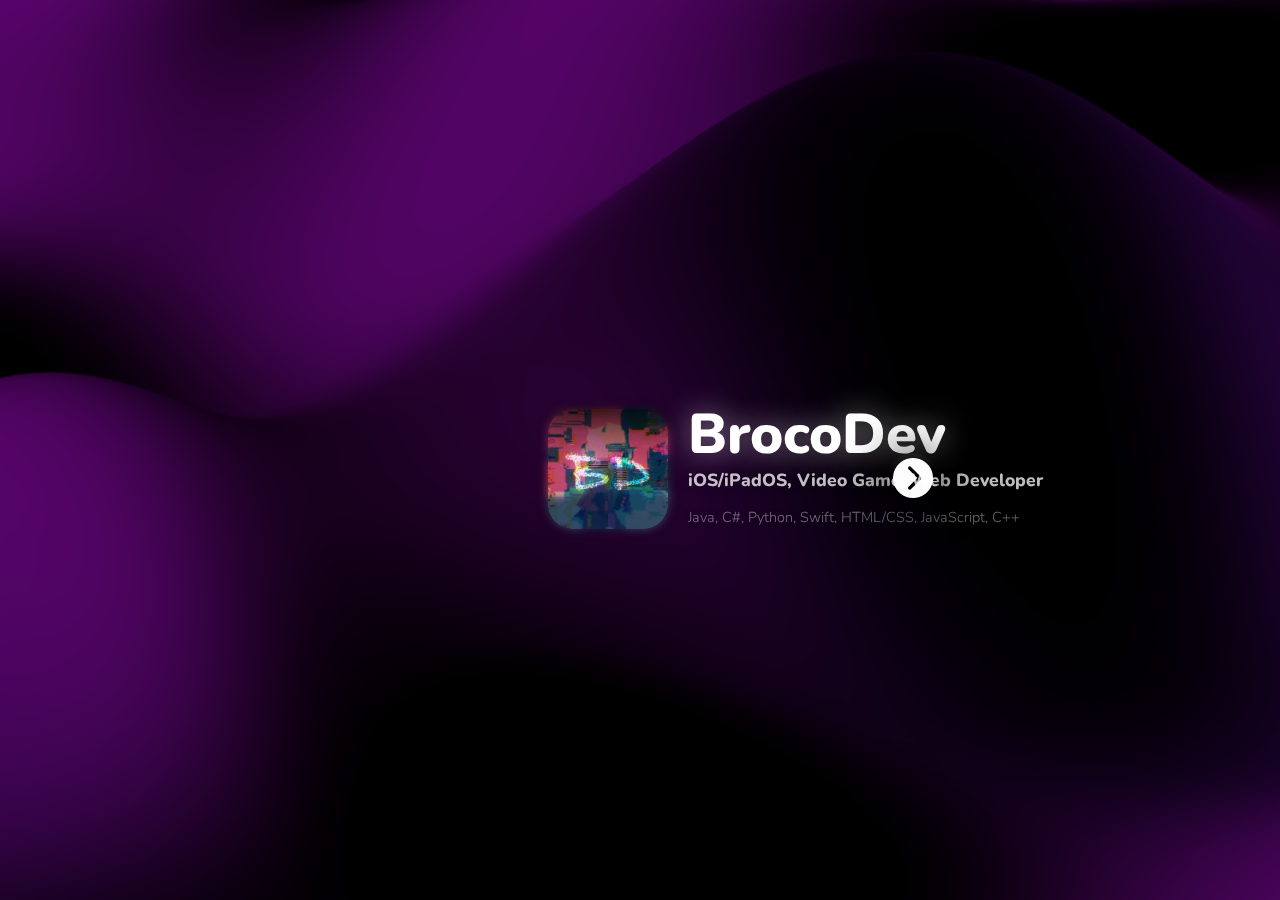
==== index.html @ 1db829f8 "Add files via upload" ====
<!DOCTYPE html>
  <html lang="en">
    <head>
      <meta charset="UTF-8">
      <meta name="viewport" content="width=device-width, initial-scale=1.0">
      <meta http-equiv="X-UA-Compatible" content="ie=edge">
      <title>BrocoDev | Home</title>
      <!--<link rel="icon" type="image/x-icon" href="/Resources/images/favicon.ico">-->
      <link rel="stylesheet" href="/CSS/style.css">
      <link href="https://fonts.cdnfonts.com/css/sf-pro-display" rel="stylesheet">
      <link href="https://fonts.googleapis.com/css2?family=Nunito:ital,wght@0,200;0,300;0,400;0,500;0,600;0,700;0,800;0,900;0,1000;1,200;1,300;1,400;1,500;1,600;1,700;1,800;1,900;1,1000&display=swap" rel="stylesheet">
    </head>
    <style>
      body {
        display: flex;
        align-items: center;
        justify-content: center;
        height: 100vh;
        margin: 0;
        background-color: black;
        width: 100%;
        overflow: hidden;
      }

      main {
        display: flex;
        align-items: center;
      }

      img {
        margin-bottom: 30px;
      }
    </style>
    <body onload="animationIn(); fadeInBackground();">
      <canvas id="gradient-canvas"></canvas>
      <main>
        <div id="movingObject">
        <div class="profile-img-container">
          <img class="overlay-img" src="/Resources/pfp.png" alt="Overlay Profile Picture">
          <img class="profile-img-container" src="/Resources/pfp.png" alt="Profile Picture">
        </div>
          <h1>BrocoDev</h1>  
          <h2>iOS/iPadOS, Video Game, Web Developer</h2>  
          <h3>Java, C#, Python, Swift, HTML/CSS, JavaScript, C++</h3>
        </div>
        <div id="button">
        <button class="rightarrow-btn" onclick="animationOut('aboutmepage.html'); fadeOutBackground();" aria-label="Right Arrow Button"></button>
        </div>
      </main>
      <script src="/Scripts/bg.js"></script>
      <script src="/Scripts/handler.js"></script>
    </body>
  </html>
---- CSS/style.css ----
#movingObject {
    position:relative;
    opacity: 0;
  }
  
  #button {
    opacity: 0;
  }


  h1 {
    font-family: 'Nunito';
    font-weight: 850;
    color: white;
    text-align: left;
    font-size: 350%;
    text-shadow: 0px 0px 30px rgba(255, 255, 255, 0.468);
    margin-bottom: -4%;
    margin-left: 140px;
  }

  h2 {
    font-family: 'Nunito';
    font-weight: 800;
    color: white;
    text-align: left;
    font-size: 110%;    
    letter-spacing: 0px;
    text-shadow: 0px 0px 10px rgba(0, 0, 0, 0.468);
    opacity: 75%;
    margin-left: 140px;
  }

  h3 {
    font-family: 'Nunito';
    font-weight: 300;
    color: white;
    text-align: left;
    font-size: 90%;    
    letter-spacing: 0px;
    text-shadow: 0px 0px 10px rgba(0, 0, 0, 0.468);
    opacity: 40%;
    margin-left: 140px;
  }

  .profile-img-container {
    position:absolute;
  }

  .profile-img-container {
    margin-top: 25px;
    margin-right: 50px;
    width: 120px;
    height: auto;
    border-radius: 25px;
  }

  .overlay-img {
    position: absolute;
    margin-top: 25px;
    margin-right: 50px;
    width: 120px; /* Adjust as needed */
    height: auto; /* Adjust as needed */
    border-radius: 25px;
    -webkit-filter: blur(5px);
  }

  .left-animation {
    transform: translateX(-100%);
  }

  .right-animation {
    transform: translateX(100%);
  }

  .rightarrow-btn {
    margin-top: 60px;
    margin-left: 50px;
    width: 50px;
    height: 50px;
    border: none;
    border-radius: 25px;
    background-color: transparent;
    background-image: url('/Resources/rightarrow.png'); 
    background-size: cover;
    cursor: pointer;
    box-shadow: 0px 0px 50px rgba(0, 0, 0, 1);
  }
  
  .white-image {
    filter: brightness(0) invert(1);
  }

  
  #gradient-canvas {
    width: 100%;
    height: 100%;
    --gradient-color-1: #5f0675;
    --gradient-color-2: #280541;
    --gradient-color-3: rgb(163, 126, 255);
    --gradient-color-4: #000000;
    z-index: -1;
    position: absolute;
    opacity: 0;
  }
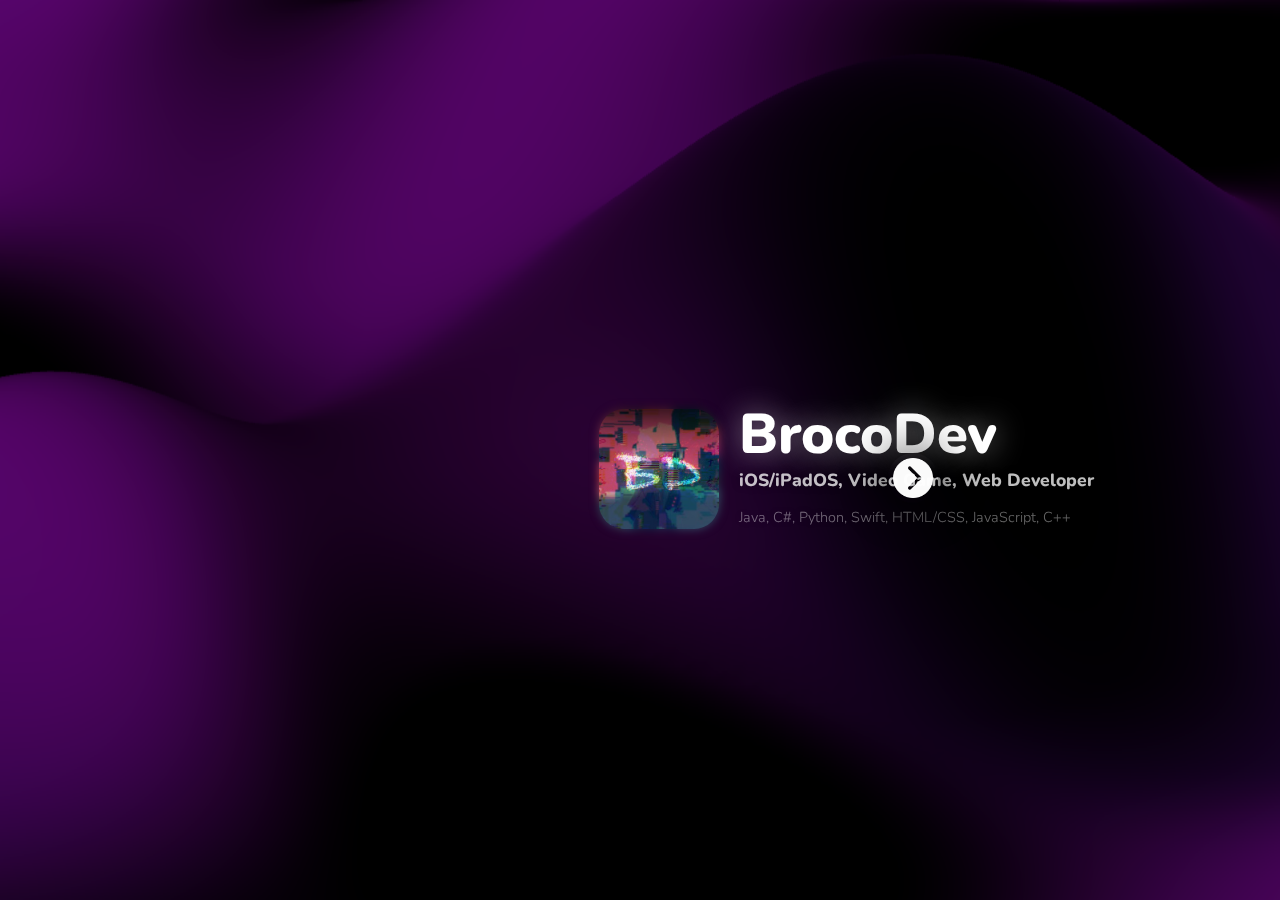
==== commit 0ab0b93e: "Add files via upload" ====
--- a/index.html
+++ b/index.html
@@ -6,7 +6,7 @@
       <meta http-equiv="X-UA-Compatible" content="ie=edge">
       <title>BrocoDev | Home</title>
       <!--<link rel="icon" type="image/x-icon" href="/Resources/images/favicon.ico">-->
-      <link rel="stylesheet" href="/CSS/style.css">
+      <link rel="stylesheet" href="style.css">
       <link href="https://fonts.cdnfonts.com/css/sf-pro-display" rel="stylesheet">
       <link href="https://fonts.googleapis.com/css2?family=Nunito:ital,wght@0,200;0,300;0,400;0,500;0,600;0,700;0,800;0,900;0,1000;1,200;1,300;1,400;1,500;1,600;1,700;1,800;1,900;1,1000&display=swap" rel="stylesheet">
     </head>
@@ -36,8 +36,8 @@
       <main>
         <div id="movingObject">
         <div class="profile-img-container">
-          <img class="overlay-img" src="/Resources/pfp.png" alt="Overlay Profile Picture">
-          <img class="profile-img-container" src="/Resources/pfp.png" alt="Profile Picture">
+          <img class="overlay-img" src="pfp.png" alt="Overlay Profile Picture">
+          <img class="profile-img-container" src="pfp.png" alt="Profile Picture">
         </div>
           <h1>BrocoDev</h1>  
           <h2>iOS/iPadOS, Video Game, Web Developer</h2>  
@@ -47,7 +47,7 @@
         <button class="rightarrow-btn" onclick="animationOut('aboutmepage.html'); fadeOutBackground();" aria-label="Right Arrow Button"></button>
         </div>
       </main>
-      <script src="/Scripts/bg.js"></script>
-      <script src="/Scripts/handler.js"></script>
+      <script src="bg.js"></script>
+      <script src="handler.js"></script>
     </body>
   </html>
--- a/style.css
+++ b/style.css
@@ -0,0 +1,107 @@
+
+
+  #movingObject {
+    position:relative;
+    opacity: 0;
+  }
+  
+  #button {
+    opacity: 0;
+  }
+
+
+  h1 {
+    font-family: 'Nunito';
+    font-weight: 850;
+    color: white;
+    text-align: left;
+    font-size: 350%;
+    text-shadow: 0px 0px 30px rgba(255, 255, 255, 0.468);
+    margin-bottom: -4%;
+    margin-left: 140px;
+  }
+
+  h2 {
+    font-family: 'Nunito';
+    font-weight: 800;
+    color: white;
+    text-align: left;
+    font-size: 110%;    
+    letter-spacing: 0px;
+    text-shadow: 0px 0px 10px rgba(0, 0, 0, 0.468);
+    opacity: 75%;
+    margin-left: 140px;
+  }
+
+  h3 {
+    font-family: 'Nunito';
+    font-weight: 300;
+    color: white;
+    text-align: left;
+    font-size: 90%;    
+    letter-spacing: 0px;
+    text-shadow: 0px 0px 10px rgba(0, 0, 0, 0.468);
+    opacity: 40%;
+    margin-left: 140px;
+  }
+
+  .profile-img-container {
+    position:absolute;
+  }
+
+  .profile-img-container {
+    margin-top: 25px;
+    margin-right: 50px;
+    width: 120px;
+    height: auto;
+    border-radius: 25px;
+  }
+
+  .overlay-img {
+    position: absolute;
+    margin-top: 25px;
+    margin-right: 50px;
+    width: 120px; /* Adjust as needed */
+    height: auto; /* Adjust as needed */
+    border-radius: 25px;
+    -webkit-filter: blur(5px);
+  }
+
+  .left-animation {
+    transform: translateX(-100%);
+  }
+
+  .right-animation {
+    transform: translateX(100%);
+  }
+
+  .rightarrow-btn {
+    margin-top: 60px;
+    margin-left: 50px;
+    width: 50px;
+    height: 50px;
+    border: none;
+    border-radius: 25px;
+    background-color: transparent;
+    background-image: url('rightarrow.png'); 
+    background-size: cover;
+    cursor: pointer;
+    box-shadow: 0px 0px 50px rgba(0, 0, 0, 1);
+  }
+  
+  .white-image {
+    filter: brightness(0) invert(1);
+  }
+
+  
+  #gradient-canvas {
+    width: 100%;
+    height: 100%;
+    --gradient-color-1: #5f0675;
+    --gradient-color-2: #280541;
+    --gradient-color-3: rgb(163, 126, 255);
+    --gradient-color-4: #000000;
+    z-index: -1;
+    position: absolute;
+    opacity: 0;
+  }